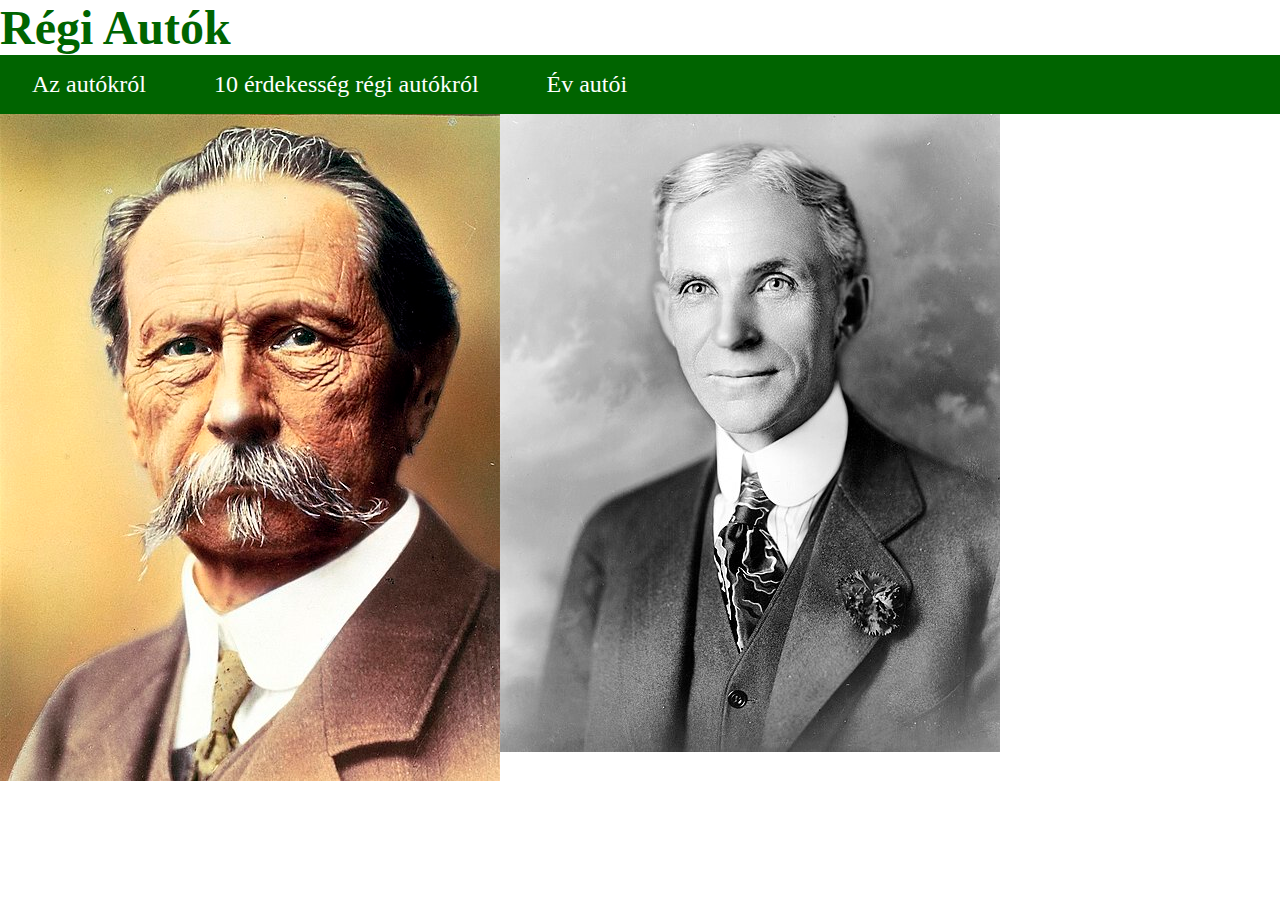
==== index.html @ 607db057 "Autók feltöltés" ====
<!DOCTYPE html>
<html lang="hu">
<head>
    <meta charset="UTF-8">
    <meta name="viewport" content="width=device-width, initial-scale=1.0">
    <link rel="stylesheet" href="style.css">
    <title>Régi autók</title>
</head>
<body>
    <header><h1>Régi Autók</h1></header>
    <div class="nav">
        <a href="#">Az autókról</a>
        <a href="#">10 érdekesség régi autókról</a>
        <a href="#">Év autói</a>
    </div>
    
    <div class="content">

        <div class="KarlBenz">
            <img src="Forrás/Képek/Carl-Benz.jpg" alt="carl-benz">
        </div>
        <div class="HenryFord">
            <img src="Forrás/Képek/Henry_ford_1919.jpg" alt="henry-ford">
        </div>
        <div class="gallery">
            <img src="" alt="">
        </div>



   </div>
    <footer></footer>
</body>
</html>
---- style.css ----
*{
    margin: 0;
    padding: 0;
    box-sizing: border-box;
}

header h1{
    font-size: 3rem;
    color: darkgreen;
}

.nav {
    background-color: darkgreen;
    padding-top: 1rem;
    padding-bottom: 1rem;

}

.nav a {
    color: white;
    padding-inline: 2rem;
    text-decoration: none;
    font-size: 1.5rem;

}

.content{
    display: grid;
    grid-template-columns: repeat(3, 1fr);
}
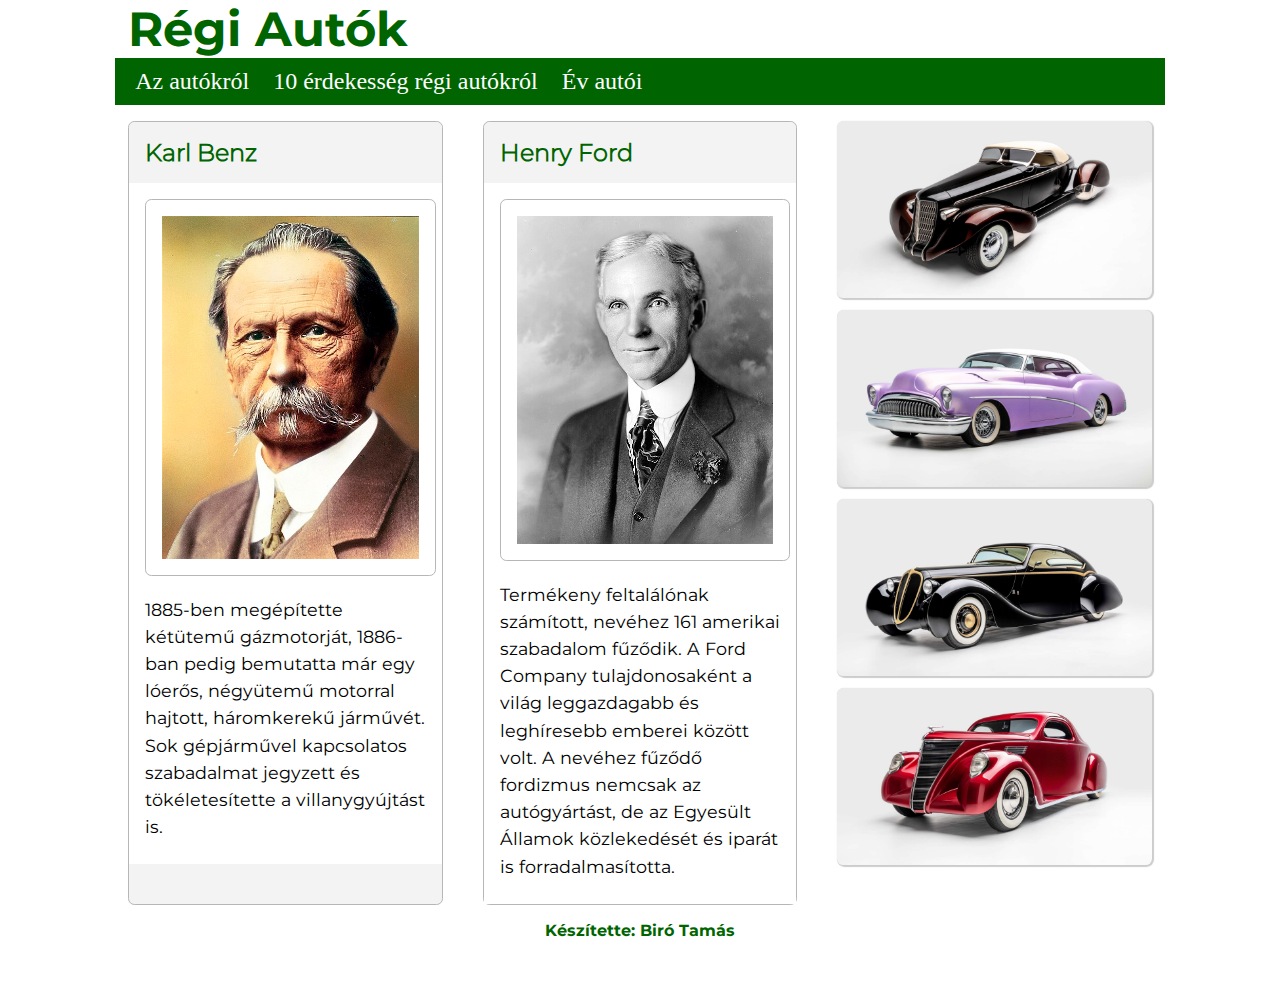
==== commit f1b6591e: "Add files via upload" ====
--- a/index.html
+++ b/index.html
@@ -1,34 +1,42 @@
-<!DOCTYPE html>
-<html lang="hu">
-<head>
-    <meta charset="UTF-8">
-    <meta name="viewport" content="width=device-width, initial-scale=1.0">
-    <link rel="stylesheet" href="style.css">
-    <title>Régi autók</title>
-</head>
-<body>
-    <header><h1>Régi Autók</h1></header>
-    <div class="nav">
-        <a href="#">Az autókról</a>
-        <a href="#">10 érdekesség régi autókról</a>
-        <a href="#">Év autói</a>
-    </div>
-    
-    <div class="content">
-
-        <div class="KarlBenz">
-            <img src="Forrás/Képek/Carl-Benz.jpg" alt="carl-benz">
-        </div>
-        <div class="HenryFord">
-            <img src="Forrás/Képek/Henry_ford_1919.jpg" alt="henry-ford">
-        </div>
-        <div class="gallery">
-            <img src="" alt="">
-        </div>
-
-
-
-   </div>
-    <footer></footer>
-</body>
+<!DOCTYPE html>
+<html lang="hu">
+<head>
+    <meta charset="UTF-8">
+    <meta name="viewport" content="width=device-width, initial-scale=1.0">
+    <link rel="stylesheet" href="style.css">
+    <title>Régi autók</title>
+</head>
+<body>
+    <header><h1>Régi Autók</h1></header>
+    <nav>
+        <a href="index.html">Az autókról</a>
+        <a href="erdekessegek.html">10 érdekesség régi autókról</a>
+        <a href="evautoi.html">Év autói</a>
+    </nav>
+	
+    <div class="content">
+        <div class="KarlBenz">
+            <h2>Karl Benz</h2>
+            <div class="kbi">
+            <img src="Forrás/Képek/Carl-Benz.jpg" alt="carl-benz">
+            <p>1885-ben megépítette kétütemű gázmotorját, 1886-ban pedig bemutatta már egy lóerős, négyütemű motorral hajtott, háromkerekű járművét. Sok gépjárművel kapcsolatos szabadalmat jegyzett és tökéletesítette a villanygyújtást is.</p>
+            </div>    
+        </div>
+        
+        <div class="HenryFord">
+            <h2>Henry Ford</h2>
+            <div class="hfi">
+            <img src="Forrás/Képek/Henry_ford_1919.jpg" alt="henry-ford">
+            <p>Termékeny feltalálónak számított, nevéhez 161 amerikai szabadalom fűződik. A Ford Company tulajdonosaként a világ leggazdagabb és leghíresebb emberei között volt. A nevéhez fűződő fordizmus nemcsak az autógyártást, de az Egyesült Államok közlekedését és iparát is forradalmasította.</p>
+            </div>
+        </div>
+        <div class="gallery">
+            <img src="Forrás/Képek/1936-auburn-slowburn.jpg" alt="">
+            <img src="Forrás/Képek/1953-buick-skylark-skyscraper.jpg" alt="">
+            <img src="Forrás/Képek/1948-jaguar-black-pearl.jpg" alt="">
+            <img src="Forrás/Képek/1937-lincoln-zephyr-voodoo-priest.jpg" alt="">
+        </div>
+   </div>
+    <footer>Készítette: Biró Tamás</footer>
+</body>
 </html>--- a/style.css
+++ b/style.css
@@ -1,30 +1,196 @@
-*{
-    margin: 0;
-    padding: 0;
-    box-sizing: border-box;
-}
-
-header h1{
-    font-size: 3rem;
-    color: darkgreen;
-}
-
-.nav {
-    background-color: darkgreen;
-    padding-top: 1rem;
-    padding-bottom: 1rem;
-
-}
-
-.nav a {
-    color: white;
-    padding-inline: 2rem;
-    text-decoration: none;
-    font-size: 1.5rem;
-
-}
-
-.content{
-    display: grid;
-    grid-template-columns: repeat(3, 1fr);
+@import url(fonts.css);
+
+:root {
+    --text-color: #000000;
+    --h_nav-color: #006400;
+    --border-color: rgb(182, 182, 182);
+    --bg-color: rgb(243, 243, 243);
+  }
+
+*{
+    margin: 0;
+    padding: 0;
+    box-sizing: border-box;
+}
+
+header {
+    width: 80vw;
+    margin: 0 auto;
+}
+
+header h1{
+    font-size: 3rem;
+    color: var(--h_nav-color);
+    font-family: Montserrat-Bold;
+}
+
+nav {
+    display: block;
+    max-width: 82vw;
+    margin: 0 auto;
+    gap: 10px;
+    background-color: var(--h_nav-color);
+    padding: 10px;
+}
+
+nav a {
+    text-decoration: none;
+    padding: 5px 10px;
+    color: #fffFFF;
+    font-size: 1.5rem;
+    background-color: var(--h_nav-color);
+}
+
+.content{
+    display: grid;
+    margin: 0 auto;
+    grid-template-columns: 1fr 1fr 1fr;
+    max-width: 80vw;
+    gap: 40px;
+    padding-top: 1rem;
+}
+
+.content h2 {
+    padding: 1rem;
+    background-color:var(--bg-color);
+    border-radius: 0.4rem 0.4rem 0rem 0rem ;
+    font-family: Montserrat-Light;
+    color: var(--h_nav-color); 
+}
+
+.gallery {
+    display: block;
+}
+
+.gallery img {
+    width: 100%;
+    background-color: white;
+    border-radius: 0.4rem;
+    box-shadow: 1px 1px 1px 1px  rgba(0, 0, 0, 0.2);
+    margin-bottom: 0.5rem;
+}
+
+.KarlBenz, .HenryFord {
+    display: block;
+    border-radius: 0.4rem;
+    border: 1px solid var(--border-color);
+    background-color: var(--bg-color);
+    font-family: Montserrat-Bold;
+ 
+}
+
+.KarlBenz img, .HenryFord img{
+    width: 93%;
+    border: 1px solid var(--border-color);
+    border-radius: 0.4rem;
+    padding: 1rem;
+    margin-inline: 1rem;
+    margin: 1rem;
+    background-color: white;
+}
+
+p, li {
+    font-size: 1.1rem;
+    background-color: white;
+    margin-inline: 1rem;
+    padding: 0 0 1.5rem 0rem;
+    line-height: 1.7rem;
+    font-family: Montserrat-Regular;
+}
+
+a {
+    text-decoration: none;
+    color: var(--h_nav-color);
+}
+
+a:hover {
+    color: #6daa6d;
+}
+
+footer{
+    min-height: 3rem;
+    text-align: center;
+    margin: 1rem;
+    font-family: Montserrat-Bold;
+    color: var(--h_nav-color);
+}
+
+.kbi, .hfi {
+    background-color: rgb(255, 255, 255);
+}
+
+.tablazat {
+    display: grid;
+    margin: auto;
+    padding-block: 1rem;
+    gap: 1rem;
+    max-width: 80vw;
+    grid-template-columns: 2fr 1fr;
+}
+
+.szoveg {
+    display: grid;
+    margin: auto;
+    padding-block: 1rem;
+    gap: 1rem;
+    max-width: 80vw;
+    grid-template-columns: 2fr 1fr;
+}
+
+li {
+    text-align: left;
+    padding-bottom: .5rem;
+  }
+  
+  table {
+    padding-bottom: 1rem;
+    width: 100%;
+    border-spacing: 0;
+    font-family: Montserrat-Regular;
+  }
+  
+  tr:nth-child(1) {
+    font-weight: 800;
+  }
+  
+  tr:nth-child(1) td {
+    border-bottom: 2px solid var(--h_nav-color);
+  }
+  
+  tr:nth-child(2), tr:nth-child(4) {
+    background-color: var(--bg-color);
+  }
+  
+  td {
+    padding: .5rem;
+    border-bottom: 1px solid var(--border-color);
+  }
+
+@media screen and (max-width: 1024px) {
+
+  nav {
+    grid-template-columns: 1fr;
+    gap: 5px;
+    }
+
+  nav a {
+   display: grid;
+  }
+
+.content, .szoveg, .tablazat {
+   grid-template-columns: 1fr;
+}
+
+header h1{
+    font-size: 2.2rem;
+}
+
+.KarlBenz img, .HenryFord img{
+    width: 88%;
+}
+
+p, li {
+    font-size: 0.9rem;
+    line-height: 1.3rem;
+}
 }